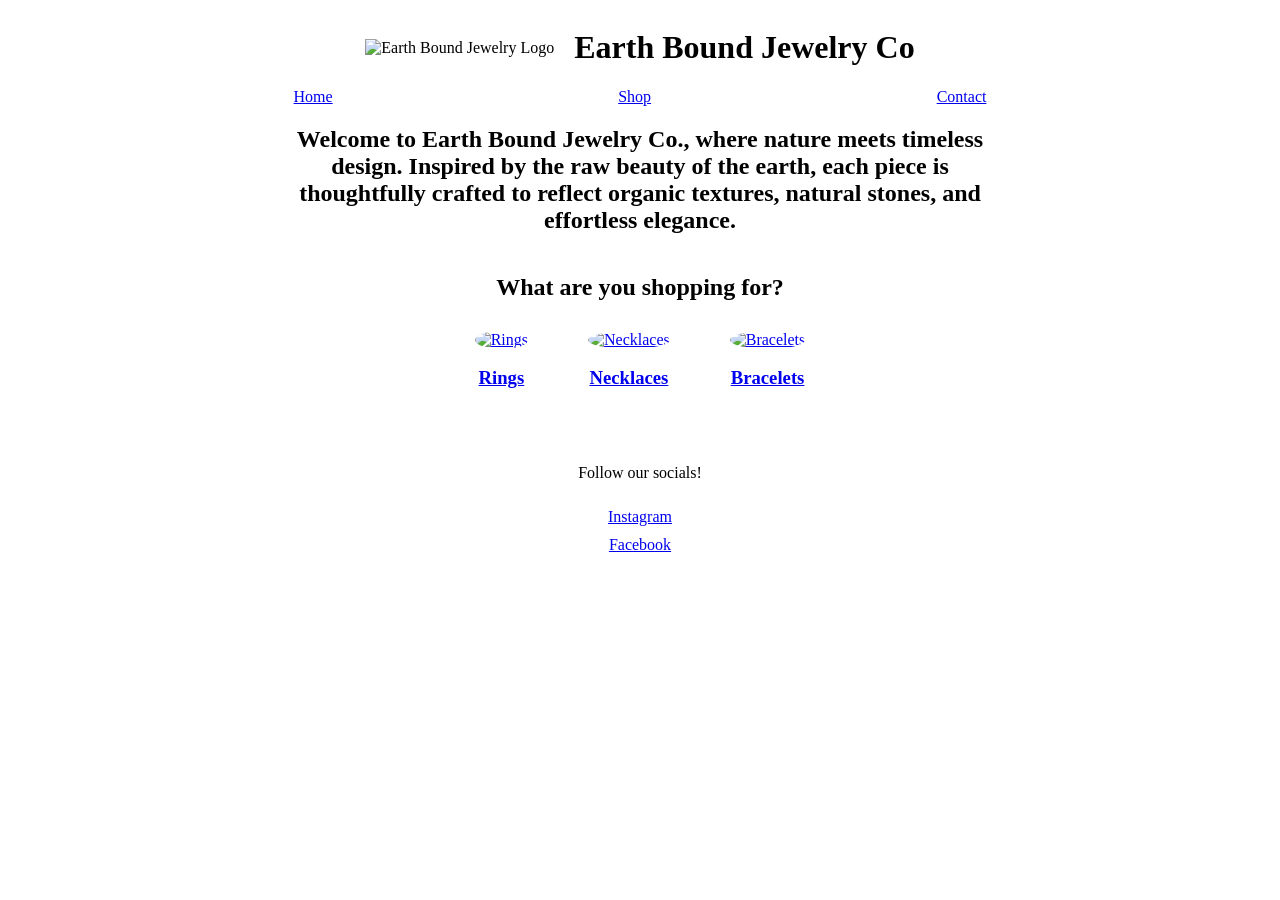
==== index.html @ 6c054112 "added homepage layout and css" ====
<!DOCTYPE html>
<html lang="en">
<head>
    <meta charset="UTF-8">
    <meta name="viewport" content="width=device-width, initial-scale=1.0">
    <title>Earth Bound Jewelry Co-Home</title>
     <link rel="stylesheet" href="/css/styles.css">
</head>
<body>

   

    <header>
        <div>
            <img src="logo" alt="Earth Bound Jewelry Logo">
        </div>

        <div>
            <h1>Earth Bound Jewelry Co</h1>
        </div>
    </header>

 
    <nav>
        <a href="/index.html">Home</a>
        <a href="/html/product.html">Shop</a>
        <a href="/html/contactus.html">Contact</a>
     
    </nav>

    <section>
        <h2>
           <!--Might come back and revise this to sound more personal later-->
            Welcome to Earth Bound Jewelry Co., where nature meets timeless design. 
            Inspired by the raw beauty of the earth, each piece is thoughtfully 
            crafted to reflect organic textures, natural stones, and effortless elegance.
        </h2>
    </section>

    <section>
        <h2>What are you shopping for?</h2>

        <div>
         
            <div class="category">
                <a href="/html/product.html">
                    <img src="ringsexamplw1" alt="Rings">
                    <h3>Rings</h3>
                </a>
            </div>

           
            <div class="category">
                <a href="/html/product.html">
                    <img src="necklaceexample1" alt="Necklaces">
                    <h3>Necklaces</h3>
                </a>
            </div>

         
            <div class="category">
                <a href="/html/product.html">
                    <img src="braceletsexample1" alt="Bracelets">
                    <h3>Bracelets</h3>
                </a>
            </div>
        </div>
    </section>
<footer>

        <div>
            <p>Follow our socials!</p>
            <a href="#">Instagram</a>
            <a href="#">Facebook</a>
        </div>
    </footer>

</body>
</html>
---- css/styles.css ----
header{
    display: flex;
    justify-content:center;
    align-items: center;
    gap: 20px;

}

nav{
    display: flex;
    justify-content: space-evenly;
}
section:first-of-type{
    display: flex;
    justify-content: center;
    text-align: center;

}
section:first-of-type h2{
    max-width: 700px;
}
section:nth-of-type(2){
    text-align: center;
}
section:nth-of-type(2) > div{
    display: flex;
    justify-content: center;
    gap: 60px;
    margin-top: 30px;
}
.category{
    display: flex;
    flex-direction: column;
    align-items: center;
}
.category img{
    width:200px;
    height:200px;
    border-radius: 50%;
    object-fit: cover;
}
.category h3{
    text-align: center;
}
footer{
    display: flex;
    justify-content: center;
    margin-top: 40px;
}
footer div{
    display: flex;
    flex-direction: column;
    align-items: center;
    gap: 10px;
}
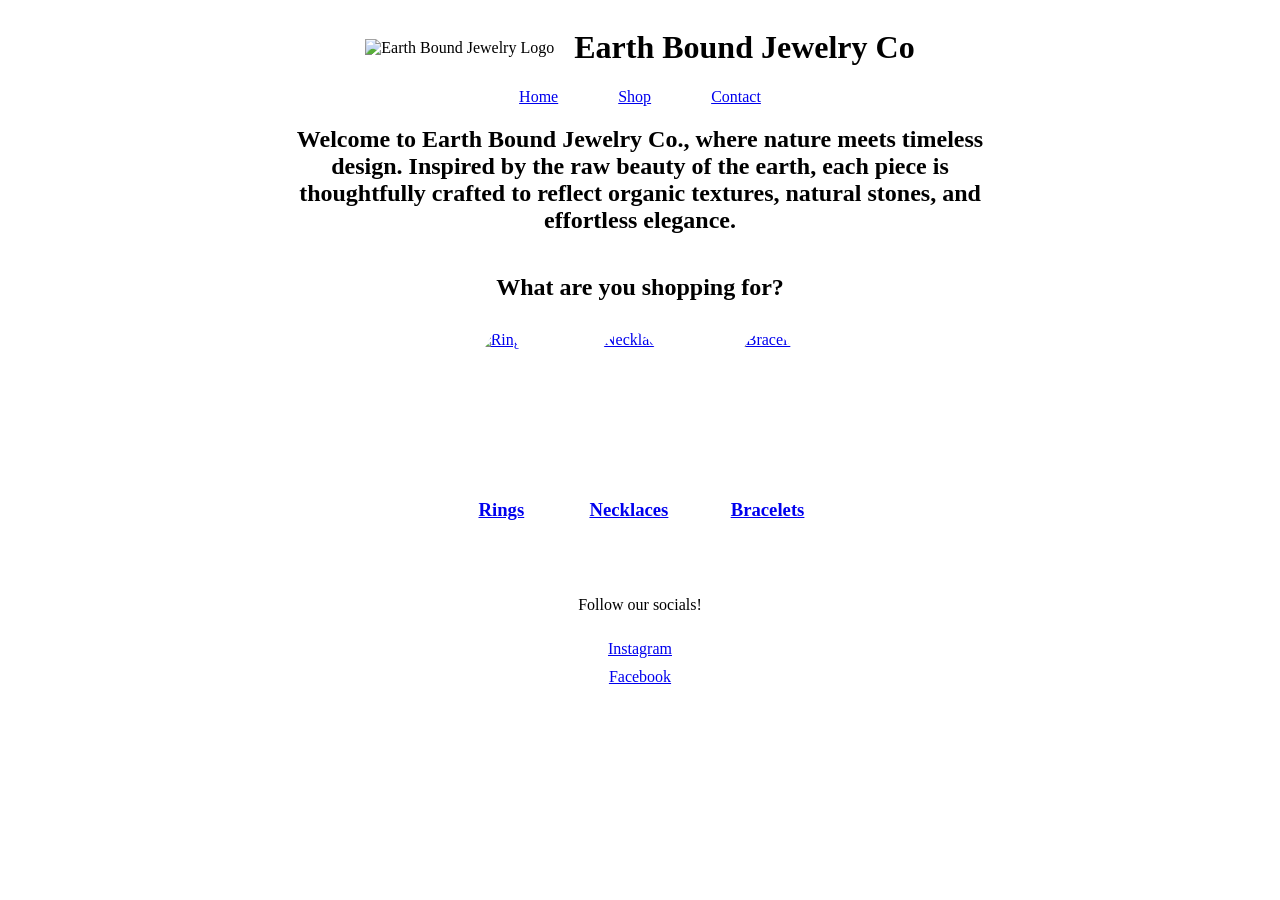
==== commit da53b486: "Added Media queries for Homepage and cleaned up html" ====
--- a/index.html
+++ b/index.html
@@ -7,8 +7,6 @@
      <link rel="stylesheet" href="/css/styles.css">
 </head>
 <body>
-
-   
 
     <header>
         <div>
--- a/css/styles.css
+++ b/css/styles.css
@@ -20,6 +20,9 @@
     max-width: 700px;
 }
 section:nth-of-type(2){
+    text-align: center;
+}
+section:nth-of-type(3){
     text-align: center;
 }
 section:nth-of-type(2) > div{
@@ -52,4 +55,86 @@
     flex-direction: column;
     align-items: center;
     gap: 10px;
-}+}
+
+input,
+textarea {
+    width: 85%;
+    
+}
+form div {
+    width: 100%;
+    display: flex;
+    flex-direction: column;
+    
+}
+#contactus{
+    text-align: center;
+}
+
+.product-row{
+    display: flex;
+    justify-content: center;
+    gap:40px;
+    margin: 25px 0;
+}
+.product-row > div {
+
+    display: flex;
+    justify-content: center;
+    align-items: center;
+}
+.product-row img{
+    width: 200px;
+    height: 200px;
+    object-fit: cover;
+}
+
+
+
+/*Mobile layouts*/
+
+header{
+    flex-direction: column;
+    text-align: center;
+}
+
+Nav{
+    gap: 15px;
+    flex-direction: column;
+    align-items: center;
+    gap: 30px;
+}
+.category img {
+    width: 150px;
+    min-height: 150px;
+}
+.categories
+{
+    flex-direction: column;
+    align-items: center;
+    gap: 30px;
+}
+
+/*Desktop*/
+
+@media (min-width: 900px) {
+    header{
+        flex-direction: row;
+        justify-content: center;
+    }
+
+    nav {
+        flex-direction: row;
+        justify-content: center;
+        gap: 60px;
+    }
+    .categories{
+        flex-direction: row;
+        justify-content: center;
+        gap: 60px;
+    }
+    .category img{
+        width: 200px;
+        height: 200px;
+    }
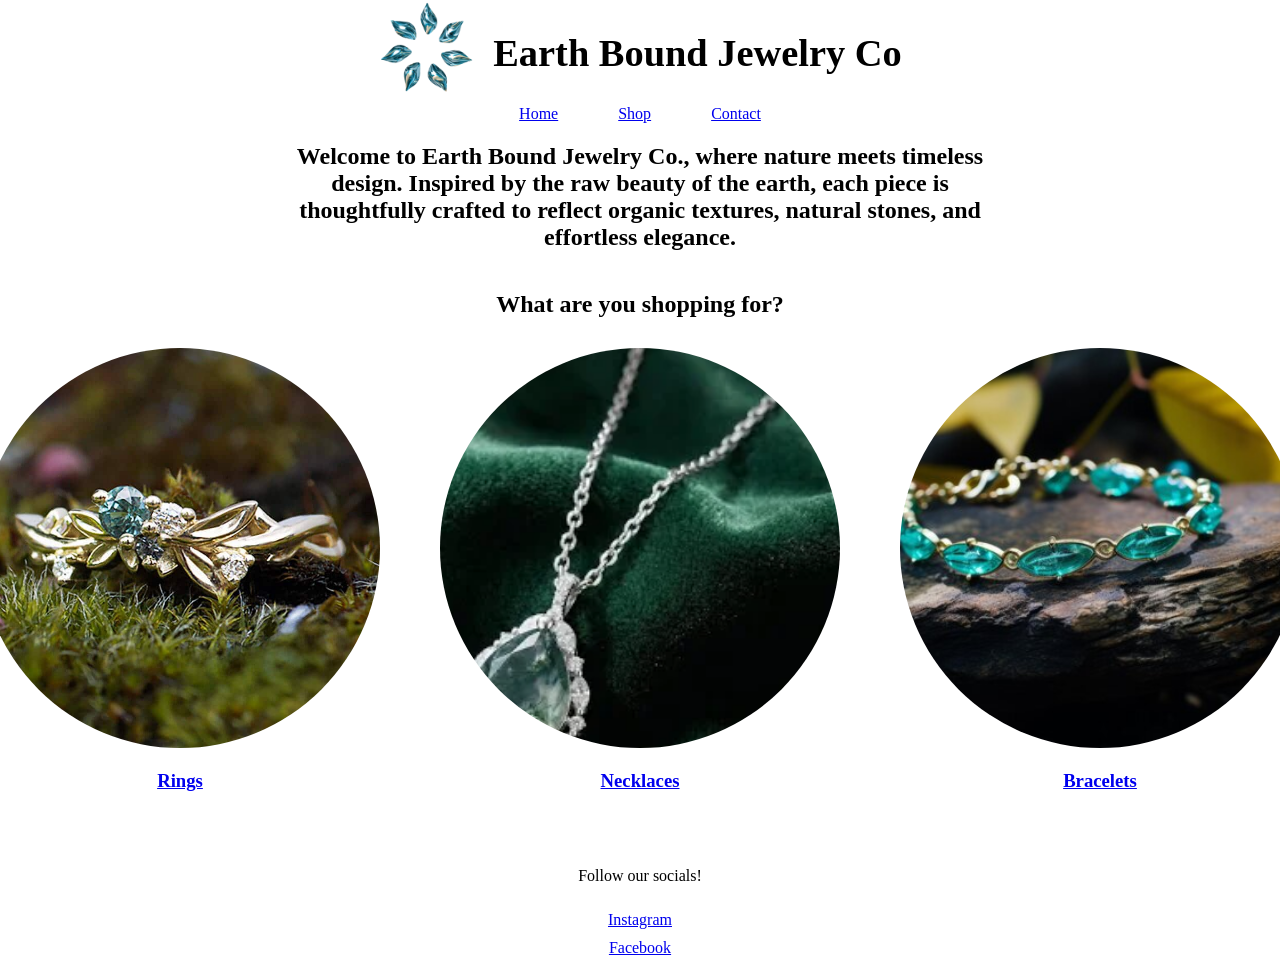
==== commit 33a876a3: "fixed mobile and desktop layout and added homepage images" ====
--- a/index.html
+++ b/index.html
@@ -10,7 +10,7 @@
 
     <header>
         <div>
-            <img src="logo" alt="Earth Bound Jewelry Logo">
+            <img src="/pictures/logo.png" id="logo" alt="Earth Bound Jewelry Logo">
         </div>
 
         <div>
@@ -42,7 +42,7 @@
          
             <div class="category">
                 <a href="/html/product.html">
-                    <img src="ringsexamplw1" alt="Rings">
+                    <img src="/pictures/ringexample1.jpg" alt="Rings">
                     <h3>Rings</h3>
                 </a>
             </div>
@@ -50,7 +50,7 @@
            
             <div class="category">
                 <a href="/html/product.html">
-                    <img src="necklaceexample1" alt="Necklaces">
+                    <img src="/pictures/necklaceexample1.webp" alt="Necklaces">
                     <h3>Necklaces</h3>
                 </a>
             </div>
@@ -58,7 +58,7 @@
          
             <div class="category">
                 <a href="/html/product.html">
-                    <img src="braceletsexample1" alt="Bracelets">
+                    <img src="/pictures/braceletexample1.jpg" alt="Bracelets">
                     <h3>Bracelets</h3>
                 </a>
             </div>
--- a/css/styles.css
+++ b/css/styles.css
@@ -8,7 +8,10 @@
 
 nav{
     display: flex;
-    justify-content: space-evenly;
+    flex-direction: column;
+    align-items: center;
+    gap: 20px;
+    justify-content: center;
 }
 section:first-of-type{
     display: flex;
@@ -30,6 +33,8 @@
     justify-content: center;
     gap: 60px;
     margin-top: 30px;
+    flex-direction: row;
+    align-items: center;
 }
 .category{
     display: flex;
@@ -83,6 +88,7 @@
     display: flex;
     justify-content: center;
     align-items: center;
+    flex-direction: column;
 }
 .product-row img{
     width: 200px;
@@ -90,23 +96,31 @@
     object-fit: cover;
 }
 
-
+#logo{
+    width: 70px;
+    height: auto;
+    
+}
+*{
+    box-sizing: border-box;
+}
+body{margin: 0;
+overflow-x: hidden;}
 
 /*Mobile layouts*/
 
-header{
+header {
     flex-direction: column;
+    align-items: center;
     text-align: center;
+  gap: 15px;}
+
+section{
+    padding: 0 15px;
 }
 
-Nav{
-    gap: 15px;
-    flex-direction: column;
-    align-items: center;
-    gap: 30px;
-}
 .category img {
-    width: 150px;
+    width: 200px;
     min-height: 150px;
 }
 .categories
@@ -114,6 +128,21 @@
     flex-direction: column;
     align-items: center;
     gap: 30px;
+    display: flex;
+}
+.product-row{
+    flex-direction: column;
+    align-items: center;
+}
+body{overflow-x: hidden;}
+section:nth-of-type(2) > div{
+    display: flex;
+    justify-content: center;
+    gap: 60px;
+    margin-top: 30px;
+    flex-direction: column;
+    align-items: center;
+    
 }
 
 /*Desktop*/
@@ -122,6 +151,7 @@
     header{
         flex-direction: row;
         justify-content: center;
+        font-size: larger;
     }
 
     nav {
@@ -132,9 +162,20 @@
     .categories{
         flex-direction: row;
         justify-content: center;
-        gap: 60px;
+        gap: 60px;}
+    
+    .category img{
+        width: 400px;
+        height: 400px;
     }
-    .category img{
-        width: 200px;
-        height: 200px;
-    }+    #logo{
+        width: 100px;
+    }
+    section:nth-of-type(2) > div{
+    display: flex;
+    justify-content: center;
+    gap: 60px;
+    margin-top: 30px;
+    flex-direction: row;
+    align-items: center;
+}
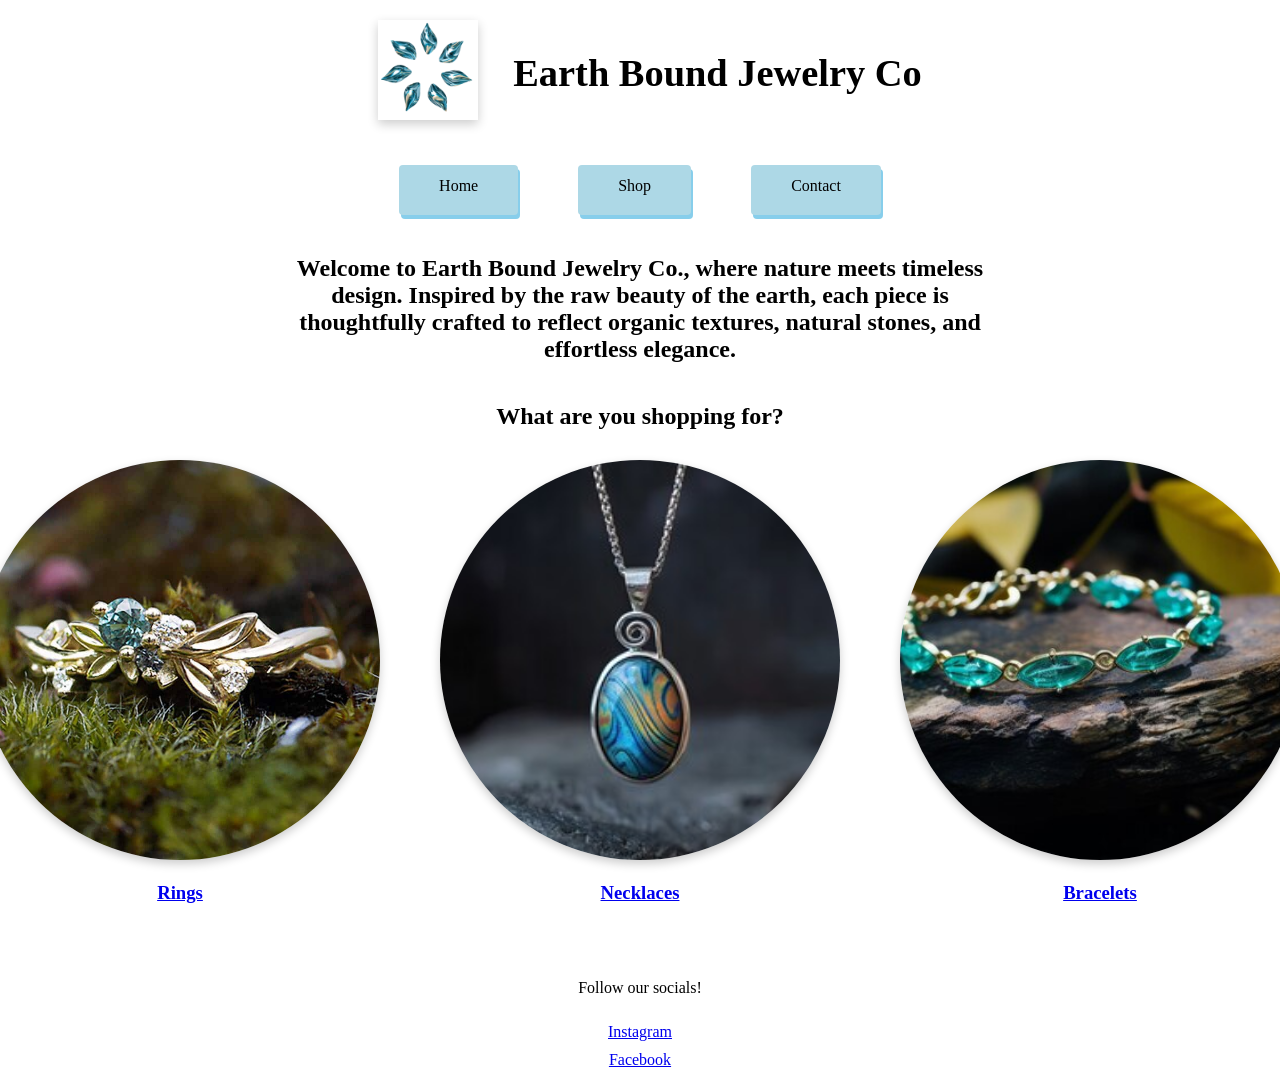
==== commit 4424ff07: "Styled nav buttons and updated layout with css" ====
--- a/index.html
+++ b/index.html
@@ -7,8 +7,8 @@
      <link rel="stylesheet" href="/css/styles.css">
 </head>
 <body>
-
     <header>
+        
         <div>
             <img src="/pictures/logo.png" id="logo" alt="Earth Bound Jewelry Logo">
         </div>
@@ -50,7 +50,7 @@
            
             <div class="category">
                 <a href="/html/product.html">
-                    <img src="/pictures/necklaceexample1.webp" alt="Necklaces">
+                    <img src="/pictures/necklace2.jpg" alt="Necklaces">
                     <h3>Necklaces</h3>
                 </a>
             </div>
--- a/css/styles.css
+++ b/css/styles.css
@@ -3,15 +3,20 @@
     justify-content:center;
     align-items: center;
     gap: 20px;
-
-}
-
+  
+
+
+}
+img {
+    box-shadow: 0px 4px 10px rgba(0, 0, 0, 0.2);
+}
 nav{
     display: flex;
     flex-direction: column;
     align-items: center;
     gap: 20px;
     justify-content: center;
+    
 }
 section:first-of-type{
     display: flex;
@@ -73,6 +78,7 @@
     flex-direction: column;
     
 }
+form{padding: 50px;}
 #contactus{
     text-align: center;
 }
@@ -106,6 +112,16 @@
 }
 body{margin: 0;
 overflow-x: hidden;}
+
+nav a {
+    display: inline-block;
+    padding: 12px 40px;
+    border-radius: 4px;
+    text-decoration: none;
+    color: black;
+    background-color: lightblue;
+    box-shadow:2px 4px skyblue
+}
 
 /*Mobile layouts*/
 
@@ -158,11 +174,16 @@
         flex-direction: row;
         justify-content: center;
         gap: 60px;
+        padding: 20px;
+        height: 90px;
+        width: auto;
     }
     .categories{
         flex-direction: row;
         justify-content: center;
-        gap: 60px;}
+        gap: 60px;
+  }
+    
     
     .category img{
         width: 400px;
@@ -170,6 +191,7 @@
     }
     #logo{
         width: 100px;
+        margin: 20px;
     }
     section:nth-of-type(2) > div{
     display: flex;
@@ -178,4 +200,18 @@
     margin-top: 30px;
     flex-direction: row;
     align-items: center;
+}
+.product-row{
+    display: flex;
+    flex-direction: row;
+
+}
+.product-row img{
+    width: 300px;
+    height: 300px;
+}
+nav a{
+    height: 50px;
+    width: auto;
+    
 }
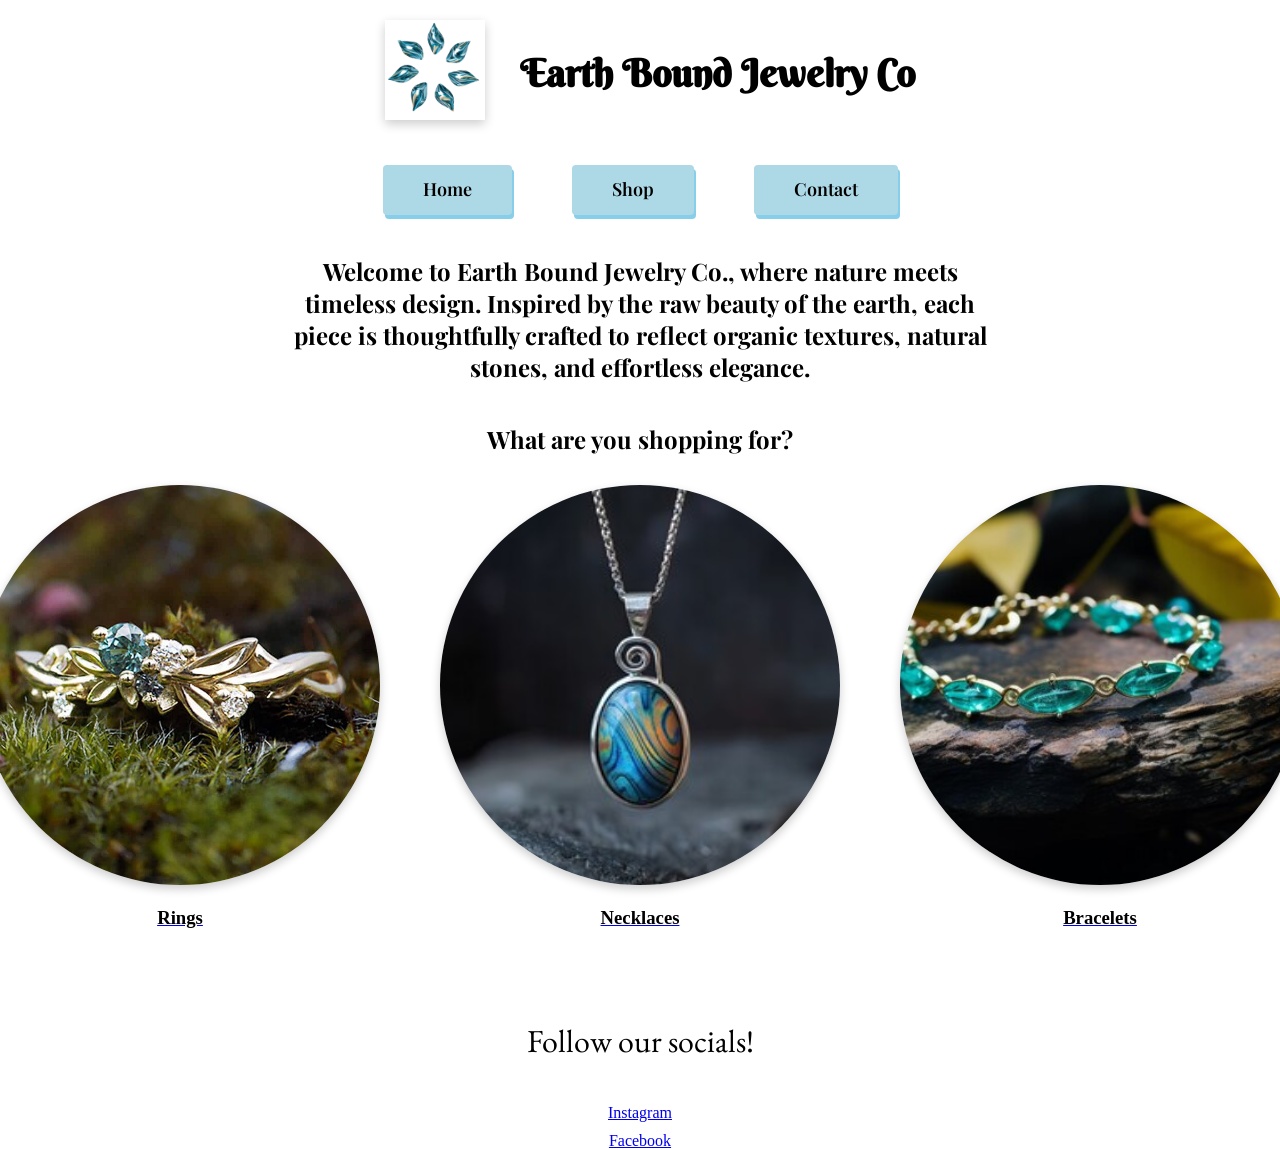
==== commit 3dfe7390: "Added a pricing table and css" ====
--- a/index.html
+++ b/index.html
@@ -4,7 +4,11 @@
     <meta charset="UTF-8">
     <meta name="viewport" content="width=device-width, initial-scale=1.0">
     <title>Earth Bound Jewelry Co-Home</title>
+    <link rel="preconnect" href="https://fonts.googleapis.com">
+<link rel="preconnect" href="https://fonts.gstatic.com" crossorigin>
+<link href="https://fonts.googleapis.com/css2?family=Alyamama:wght@300..900&family=Berkshire+Swash&family=Delius+Swash+Caps&family=EB+Garamond:ital,wght@0,400..800;1,400..800&family=Jua&family=Nunito+Sans:ital,opsz,wght@0,6..12,200..1000;1,6..12,200..1000&family=Ole&family=Playfair+Display:ital,wght@0,400..900;1,400..900&display=swap" rel="stylesheet">
      <link rel="stylesheet" href="/css/styles.css">
+
 </head>
 <body>
     <header>
--- a/css/styles.css
+++ b/css/styles.css
@@ -5,7 +5,17 @@
     gap: 20px;
   
 
-
+}
+h1{
+    font-family: berkshire swash;
+
+}
+h2{font-family: playfair display
+    ;
+    
+}
+p{ font-family: EB garamond;
+    font-size: xx-large;
 }
 img {
     box-shadow: 0px 4px 10px rgba(0, 0, 0, 0.2);
@@ -16,7 +26,7 @@
     align-items: center;
     gap: 20px;
     justify-content: center;
-    
+  
 }
 section:first-of-type{
     display: flex;
@@ -45,6 +55,7 @@
     display: flex;
     flex-direction: column;
     align-items: center;
+    
 }
 .category img{
     width:200px;
@@ -53,7 +64,9 @@
     object-fit: cover;
 }
 .category h3{
-    text-align: center;
+    text-align:center;
+    color: black;
+    text-decoration: none;
 }
 footer{
     display: flex;
@@ -120,8 +133,58 @@
     text-decoration: none;
     color: black;
     background-color: lightblue;
-    box-shadow:2px 4px skyblue
-}
+    box-shadow:2px 4px skyblue;
+    font-family: playfair display
+    ;
+    font-size: large;
+    font-weight: 600;
+}
+
+
+#pricingtable{
+    width: 80%;
+    margin: auto;
+    border-collapse: collapse;
+    background-color: #ffffff;
+    box-shadow: 0px 4px 10px rgba(0,0,0,0.15);
+}
+
+th{
+    background-color: lightcoral;
+    color: white;
+    font-size: 22px;
+    padding: 18px;
+}
+
+td{
+    padding: 16px;
+    text-align: center;
+    font-size: 18px;
+    border-bottom: 1px solid #d9d9d9;
+}
+
+tr:nth-child(even){
+    background-color: #f0f6f5;
+}
+
+tr:hover{
+    background-color: #e4d0c8;
+    transition: 0.3s;
+}
+
+table,
+th,
+td{
+    border: none;
+}
+     
+     
+     
+
+
+
+
+
 
 /*Mobile layouts*/
 
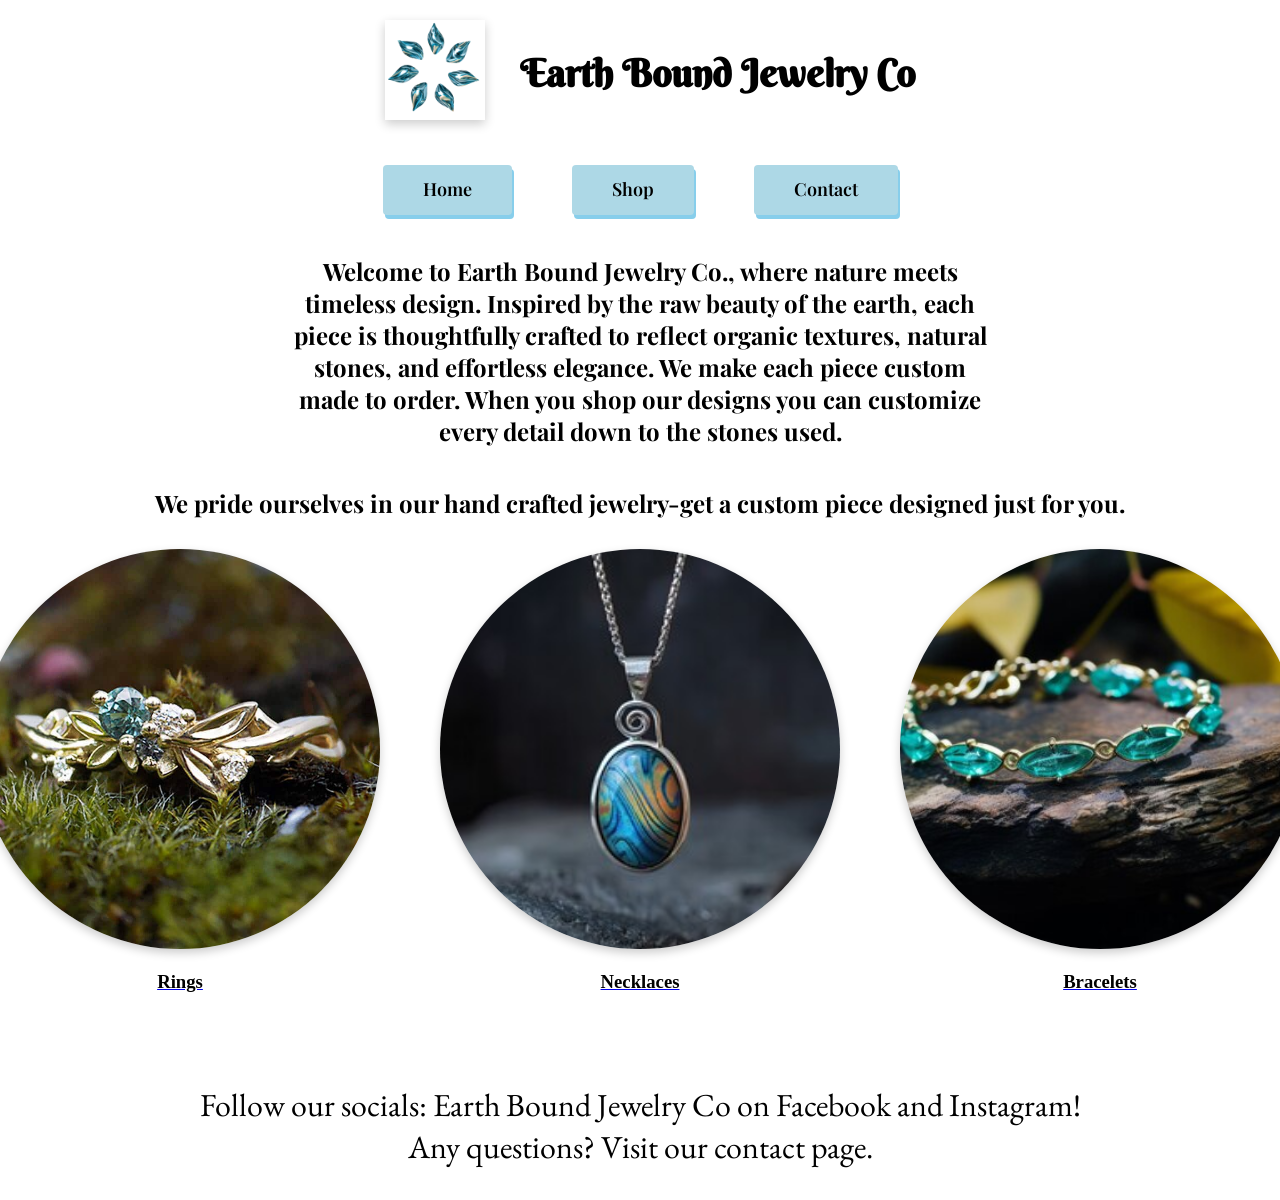
==== commit 9368e307: "fixed up the footer and edited the opening statement paragraph on homepage." ====
--- a/index.html
+++ b/index.html
@@ -29,18 +29,19 @@
         <a href="/html/contactus.html">Contact</a>
      
     </nav>
-
+<main>
     <section>
         <h2>
            <!--Might come back and revise this to sound more personal later-->
             Welcome to Earth Bound Jewelry Co., where nature meets timeless design. 
             Inspired by the raw beauty of the earth, each piece is thoughtfully 
-            crafted to reflect organic textures, natural stones, and effortless elegance.
+            crafted to reflect organic textures, natural stones, and effortless elegance. 
+            We make each piece custom made to order. When you shop our designs you can customize every detail down to the stones used.
         </h2>
     </section>
 
     <section>
-        <h2>What are you shopping for?</h2>
+        <h2>We pride ourselves in our hand crafted jewelry-get a custom piece designed just for you.</h2>
 
         <div>
          
@@ -68,12 +69,17 @@
             </div>
         </div>
     </section>
+</main>
 <footer>
 
-        <div>
-            <p>Follow our socials!</p>
-            <a href="#">Instagram</a>
-            <a href="#">Facebook</a>
+        <div id="footertext">
+            <p>Follow our socials: Earth Bound Jewelry Co on Facebook and Instagram!
+    
+                
+    <br>
+            
+          Any questions? Visit our contact page.</p>
+          
         </div>
     </footer>
 
--- a/css/styles.css
+++ b/css/styles.css
@@ -178,13 +178,11 @@
     border: none;
 }
      
-     
-     
-
-
-
-
-
+     #footertext{
+        color: black;
+        font-size: small;
+        text-align: center;
+     }
 
 /*Mobile layouts*/
 
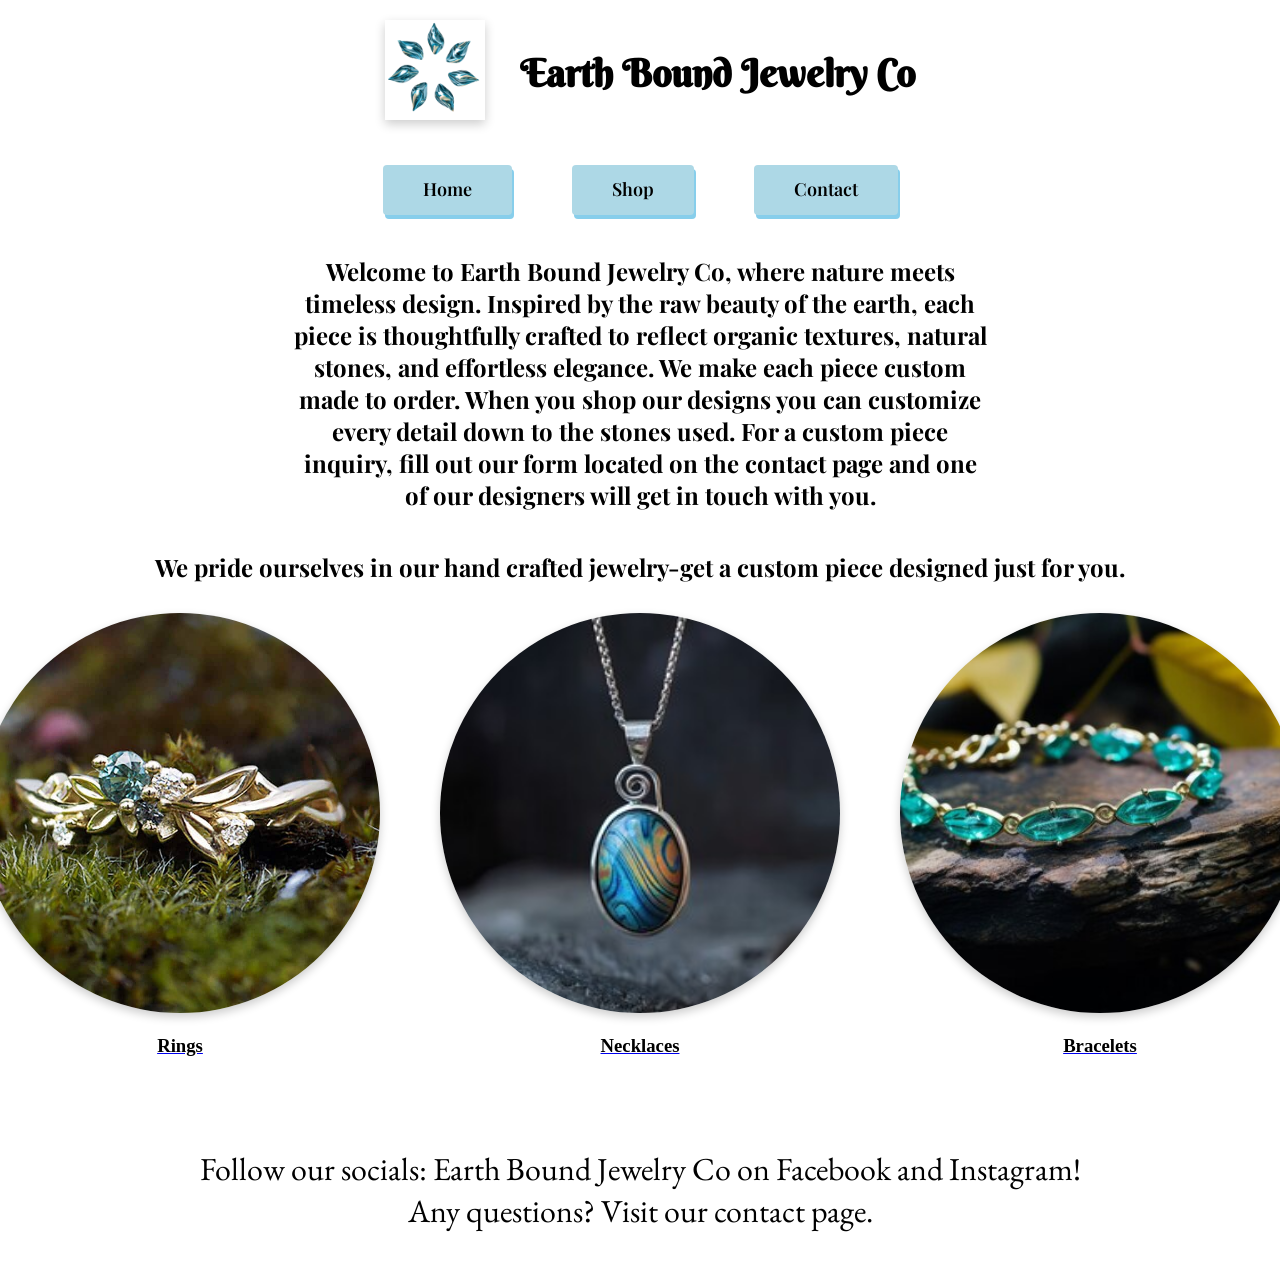
==== commit f5b96f29: "updated homepage" ====
--- a/index.html
+++ b/index.html
@@ -33,10 +33,11 @@
     <section>
         <h2>
            <!--Might come back and revise this to sound more personal later-->
-            Welcome to Earth Bound Jewelry Co., where nature meets timeless design. 
+            Welcome to Earth Bound Jewelry Co, where nature meets timeless design. 
             Inspired by the raw beauty of the earth, each piece is thoughtfully 
             crafted to reflect organic textures, natural stones, and effortless elegance. 
             We make each piece custom made to order. When you shop our designs you can customize every detail down to the stones used.
+            For a custom piece inquiry, fill out our form located on the contact page and one of our designers will get in touch with you. 
         </h2>
     </section>
 
